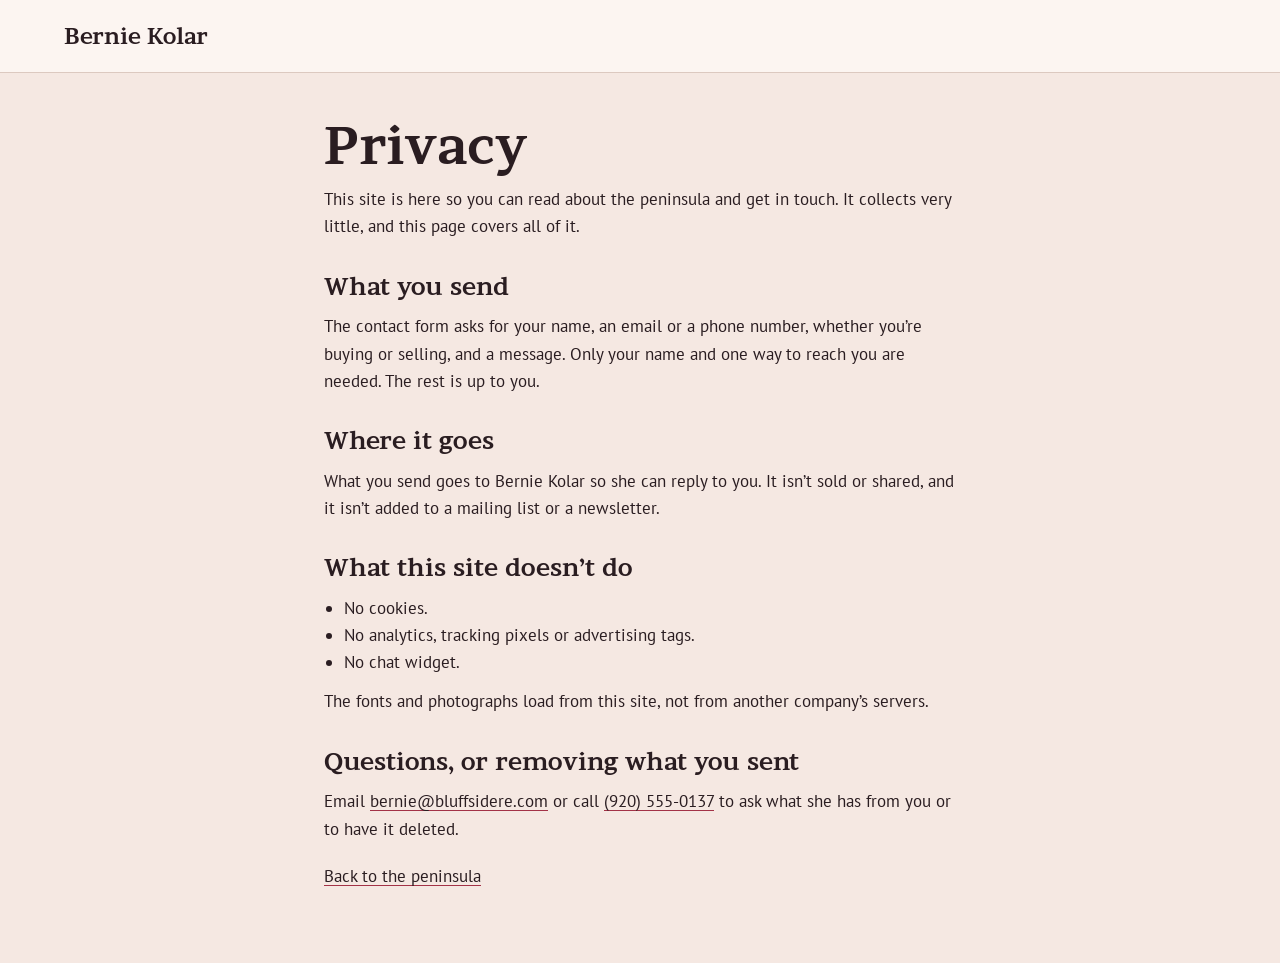
==== privacy.html @ 12010ba4 "Publish sample site preview Co-Authored-By: Claude Opus 5.5 <noreply@anthropic.com>" ====
<!-- ThinkFirst Studios sample site. Bernadette Kolar, Bluffside Real Estate Co., the phone number and the email address are FICTIONAL and used for demonstration only. Not a real agent, brokerage or business. No licence number, statistic or testimonial on this page is real — none are claimed. Photography is royalty-free stock, regional, and not represented as being of any specific address. Not for deployment to a live domain. Some photographs are Creative Commons works of named public places, credited in the footer. -->
<!DOCTYPE html>
<html lang="en-US">
<head>
  <meta charset="utf-8">
  <meta name="viewport" content="width=device-width, initial-scale=1">
  <title>Privacy · Bernie Kolar</title>
  <meta name="description" content="What this site collects, where it goes and what it doesn't do.">
  <meta name="robots" content="noindex, nofollow">
  <link rel="canonical" href="https://bluffsidere.com/privacy.html">
  <meta property="og:type" content="website">
  <meta property="og:title" content="Privacy · Bernie Kolar">
  <meta property="og:description" content="What this site collects, where it goes and what it doesn't do.">
  <meta property="og:image" content="https://bluffsidere.com/assets/og-card.jpg">
  <link rel="stylesheet" href="styles.css">
</head>
<body>
  <a class="skip" href="#main">Skip to content</a>
  <header class="head">
    <div class="head__row"><a class="head__name" href="index.html">Bernie Kolar</a></div>
  </header>
  <main id="main" class="page">
    <div class="wrap">
      <h1>Privacy</h1>
      <p>This site is here so you can read about the peninsula and get in touch. It collects very little, and this page covers all of it.</p>
      <h2>What you send</h2>
      <p>The contact form asks for your name, an email or a phone number, whether you’re buying or selling, and a message. Only your name and one way to reach you are needed. The rest is up to you.</p>
      <h2>Where it goes</h2>
      <p>What you send goes to Bernie Kolar so she can reply to you. It isn’t sold or shared, and it isn’t added to a mailing list or a newsletter.</p>
      <h2>What this site doesn’t do</h2>
      <ul>
        <li>No cookies.</li>
        <li>No analytics, tracking pixels or advertising tags.</li>
        <li>No chat widget.</li>
      </ul>
      <p>The fonts and photographs load from this site, not from another company’s servers.</p>
      <h2>Questions, or removing what you sent</h2>
      <p>Email <a href="mailto:bernie@bluffsidere.com">bernie@bluffsidere.com</a> or call <a href="tel:+19205550137">(920) 555-0137</a> to ask what she has from you or to have it deleted.</p>
      <p class="back"><a href="index.html">Back to the peninsula</a></p>
    </div>
  </main>
  <div class="callbar">
    <a href="tel:+19205550137">Call</a>
    <a href="mailto:bernie@bluffsidere.com">Email</a>
  </div>
</body>
</html>
---- styles.css ----
/* Orchard Light · The Lapped Course */
@font-face { font-family: "Brawler"; src: url("assets/fonts/brawler-400-normal.woff2") format("woff2"); font-weight: 400; font-display: swap; }
@font-face { font-family: "Brawler"; src: url("assets/fonts/brawler-700-normal.woff2") format("woff2"); font-weight: 700; font-display: swap; }
@font-face { font-family: "PT Sans"; src: url("assets/fonts/pt-sans-400-normal.woff2") format("woff2"); font-weight: 400; font-display: swap; }
@font-face { font-family: "PT Sans"; src: url("assets/fonts/pt-sans-400-italic.woff2") format("woff2"); font-weight: 400; font-style: italic; font-display: swap; }
@font-face { font-family: "PT Sans"; src: url("assets/fonts/pt-sans-700-normal.woff2") format("woff2"); font-weight: 700; font-display: swap; }

:root {
  --blossom: #F5E8E2;
  --shell: #FCF5F1;
  --harbour: #2A1D21;
  --driftwood: #6E5A52;
  --rule: #DCC9C0;
  --cherry: #A33247;
  --cherry-deep: #862839;
  --cherry-deeper: #6F1F2F;
  --lap: 28px;
  --gutter: clamp(20px, 5vw, 64px);
  --display: "Brawler", Georgia, serif;
  --body: "PT Sans", "Trebuchet MS", sans-serif;
}

*, *::before, *::after { box-sizing: border-box; }
html { scroll-behavior: smooth; scroll-padding-top: 76px; -webkit-text-size-adjust: 100%; }
body { margin: 0; background: var(--blossom); color: var(--harbour); font: 400 1.0625rem/1.6 var(--body); padding-bottom: 56px; overflow-x: clip; }
img { display: block; width: 100%; height: auto; }
h1, h2, h3, p, ul, dl, dd, figure { margin: 0; padding: 0; }
ul { list-style: none; }
a { color: var(--harbour); text-decoration: underline; text-decoration-color: var(--cherry); text-decoration-thickness: 1px; text-underline-offset: 3px; transition: text-decoration-thickness .15s; }
a:hover { text-decoration-thickness: 3px; }
:focus-visible { outline: 3px solid var(--cherry); outline-offset: 2px; }

.skip { position: absolute; left: 12px; top: -60px; z-index: 60; padding: 10px 14px; background: var(--shell); }
.skip:focus { top: 12px; }
.wrap { width: 100%; max-width: 1280px; margin: 0 auto; padding: 0 var(--gutter); }

/* Buttons */
.btn { display: inline-flex; align-items: center; justify-content: center; min-height: 48px; padding: 10px 22px; border: 0; border-radius: 2px; background: linear-gradient(180deg, var(--cherry), var(--cherry-deep)); color: var(--shell); font: 700 1rem/1.2 var(--body); text-decoration: none; cursor: pointer; }
.btn:hover { background: linear-gradient(180deg, var(--cherry-deep), var(--cherry-deeper)); }
.btn--line { background: none; color: var(--harbour); box-shadow: inset 0 0 0 1px var(--harbour); }
.btn--line:hover { background: var(--shell); }
.btn--small { min-height: 44px; padding: 8px 16px; }

/* Header */
.head { position: sticky; top: 0; z-index: 50; background: var(--shell); border-bottom: 1px solid var(--rule); }
.head__row { display: flex; align-items: center; justify-content: space-between; gap: 20px; max-width: 1280px; margin: 0 auto; padding: 14px var(--gutter); transition: padding .2s; }
.head.is-condensed .head__row { padding-top: 6px; padding-bottom: 6px; }
.head__name { display: inline-flex; align-items: center; min-height: 44px; font: 700 1.375rem/1.2 var(--display); text-decoration: none; }
.head__toggle { min-width: 64px; min-height: 44px; padding: 0 12px; background: none; border: 1px solid var(--harbour); border-radius: 2px; color: var(--harbour); font: 700 1rem var(--body); cursor: pointer; }
.head__nav { display: none; position: absolute; left: 0; right: 0; top: 100%; flex-direction: column; gap: 4px; padding: 10px var(--gutter) 20px; background: var(--shell); border-bottom: 1px solid var(--rule); }
.head__nav.is-open { display: flex; }
.head__nav a:not(.btn) { display: flex; align-items: center; min-width: 44px; min-height: 44px; }
@media (min-width: 900px) {
  .head__toggle { display: none; }
  .head__nav, .head__nav.is-open { display: flex; position: static; flex-direction: row; align-items: center; gap: 26px; padding: 0; border: 0; background: none; }
}

/* Laps: each plane overlaps the one above by 28px, with a seam at its top edge */
.lap { position: relative; z-index: 1; margin-top: calc(var(--lap) * -1); padding: calc(var(--lap) + 44px) 0 calc(var(--lap) + 64px); border-top: 1px solid var(--rule); }
.lap::before { content: ""; position: absolute; left: 0; right: 0; top: 0; height: 36px; background: linear-gradient(180deg, var(--shell), var(--blossom)); pointer-events: none; }
.lap--blossom { background: var(--blossom); }
.lap--shell { background: var(--shell); }
.lap--shell::before { background: linear-gradient(180deg, var(--blossom), var(--shell)); }
.lap > .wrap { position: relative; }
.js .lap[data-lap] { transform: translateY(14px); }
.js .lap[data-lap]::before { opacity: 0; }
.js .lap[data-lap].is-settled { transform: none; transition: transform .52s ease-out; }
.js .lap[data-lap].is-settled::before { opacity: 1; transition: opacity .52s ease-out; }

/* The title is held by the joint: half above the seam, half below it */
.lap__title { position: absolute; top: calc((var(--lap) + 45px) * -1); left: var(--gutter); transform: translateY(-50%); padding: 2px 18px 2px 0; font: 700 clamp(1.75rem, 4vw, 2.5rem)/1.15 var(--display); }
.lap--blossom .lap__title { background: var(--blossom); }
.lap--shell .lap__title { background: var(--shell); }

/* Hero */
.hero__photo { display: block; position: relative; }
.hero__photo img { aspect-ratio: 4 / 3; object-fit: cover; }
.hero__photo::after { content: ""; position: absolute; inset: 0; background: linear-gradient(0deg, rgba(42, 29, 33, .5), rgba(42, 29, 33, 0) 55%); }
.lap--hero { padding-top: calc(var(--lap) + 24px); }
.hero__copy { display: grid; gap: 22px; }
.hero__name { font: 700 clamp(2.5rem, 12vw, 4.75rem)/1 var(--display); white-space: nowrap; }
.hero__place { margin-top: 12px; color: var(--driftwood); font-size: 1rem; text-transform: uppercase; letter-spacing: .1em; }
.hero__line { font-size: clamp(1.1875rem, 2vw, 1.375rem); line-height: 1.5; max-width: 34em; }
.hero__actions { display: flex; flex-wrap: wrap; gap: 12px; margin-top: 22px; }
@media (min-width: 600px) { .hero__photo img { aspect-ratio: 21 / 9; } }
@media (min-width: 900px) { .hero__copy { grid-template-columns: 1fr 1.1fr; gap: 56px; align-items: end; } }

/* About */
.about { display: grid; gap: 36px; }
.about__prose { max-width: 34em; }
.about__prose p + p { margin-top: 1.1em; }
.about__open { font: 700 clamp(1.5rem, 3vw, 2rem)/1.25 var(--display); }
figcaption { margin-top: 10px; color: var(--driftwood); font-size: 1rem; line-height: 1.4; }
@media (min-width: 900px) { .about { grid-template-columns: 1fr minmax(0, 420px); gap: 72px; align-items: start; } }

/* Photographs that break the course */
.break { position: relative; z-index: 0; scroll-margin-top: 60px; }
.break img { aspect-ratio: 3 / 2; object-fit: cover; }
.break--wide img { aspect-ratio: 12 / 5; }

/* The peninsula */
.place { display: grid; gap: 30px; }
.place h3 { margin-bottom: 12px; font: 700 clamp(1.5rem, 3vw, 1.875rem)/1.2 var(--display); }
.place__text { max-width: 34em; }
.place__text p + p { margin-top: 1em; }
@media (min-width: 900px) {
  .place { grid-template-columns: 1fr 1.45fr; gap: 72px; align-items: center; }
  .place--flip { grid-template-columns: 1fr 1.15fr; }
  .place--flip .place__text { grid-column: 2; grid-row: 1; }
  .place--flip .place__photo { grid-column: 1; grid-row: 1; }
  .place--tall { grid-template-columns: 1.4fr 1fr; }
  .place--pair { grid-template-columns: 1fr 1fr; align-items: start; }
}

/* Why */
.points { display: grid; gap: 30px; }
.points h3 { margin-bottom: 8px; font: 700 clamp(1.375rem, 2.4vw, 1.625rem)/1.25 var(--display); }
@media (min-width: 900px) {
  .points { grid-template-columns: repeat(3, 1fr); gap: 0; }
  .points > div { padding: 0 36px; border-left: 1px solid var(--rule); }
  .points > div:first-child { padding-left: 0; border-left: 0; }
}

/* Buying and selling */
.split { display: grid; gap: 40px; }
.split__head { margin-bottom: 6px; color: var(--cherry); font: 400 clamp(1.625rem, 3vw, 2rem)/1.2 var(--display); }
.steps dt { margin-top: 16px; padding-top: 16px; border-top: 1px solid var(--rule); font: 700 1.25rem/1.3 var(--display); }
.steps dd { margin-top: 4px; }
@media (min-width: 900px) {
  .split { grid-template-columns: 1fr 1fr; gap: 0; }
  .split__col:first-child { padding-right: 56px; }
  .split__col + .split__col { padding-left: 56px; border-left: 1px solid var(--rule); }
}

/* Things I won't do */
.wont { max-width: 52em; }
.wont li { padding: 22px 0; border-top: 1px solid var(--rule); }
.wont li:first-child { padding-top: 0; border-top: 0; }
.wont strong { display: block; margin-bottom: 4px; font: 700 clamp(1.3125rem, 2.4vw, 1.625rem)/1.25 var(--display); }

/* Contact */
.contact { display: grid; gap: 40px; }
.contact__lead { max-width: 26em; font-size: clamp(1.1875rem, 2vw, 1.375rem); line-height: 1.5; }
.contact__big { margin-top: 22px; font: 700 clamp(1.75rem, 4vw, 2.5rem)/1.2 var(--display); }
.contact__big--mail { margin-top: 8px; font-size: clamp(1.25rem, 3vw, 1.75rem); overflow-wrap: anywhere; }
.contact__big a { display: inline-block; min-height: 44px; padding: 4px 0; }
.form { padding: clamp(22px, 4vw, 36px); background: var(--shell); border: 1px solid var(--rule); border-radius: 2px; }
.field { margin-bottom: 18px; }
.field label { display: block; margin-bottom: 6px; font-weight: 700; }
.field input, .field select, .field textarea { width: 100%; min-height: 48px; padding: 10px 12px; background: var(--shell); border: 1px solid var(--driftwood); border-radius: 2px; color: var(--harbour); font: 400 1.0625rem/1.4 var(--body); }
.field [aria-invalid="true"] { border-color: var(--cherry); box-shadow: inset 0 0 0 1px var(--cherry); }
.field__error { margin-top: 6px; color: var(--cherry); font-weight: 700; }
.form__note { margin-bottom: 16px; color: var(--driftwood); }
@media (min-width: 900px) { .contact { grid-template-columns: 1fr 1.05fr; gap: 72px; align-items: start; } }

/* Footer */
.foot { padding-bottom: 48px; }
.foot p { margin-top: 2px; }
.foot .foot__name { font: 700 1.5rem/1.2 var(--display); }
.foot a { display: inline-block; min-height: 44px; padding-top: 10px; }
.foot__credits { margin-top: 6px; color: var(--driftwood); font-size: 1rem; }
.foot__credits summary { display: flex; align-items: center; min-height: 44px; font-size: 1rem; cursor: pointer; }
.foot__credits a { display: inline-flex; align-items: center; min-height: 44px; padding: 0; }
.foot__credits li { margin-top: 0; }
.back a { display: inline-flex; align-items: center; min-height: 44px; }
.foot .foot__small { margin-top: 12px; color: var(--driftwood); font-size: 1rem; }

/* Sticky mobile bar */
.callbar { position: fixed; left: 0; right: 0; bottom: 0; z-index: 40; display: grid; grid-template-columns: 1fr 1fr; background: var(--shell); border-top: 1px solid var(--rule); }
.callbar a { display: flex; align-items: center; justify-content: center; min-height: 56px; font-weight: 700; text-decoration: none; }
.callbar a:first-child { background: linear-gradient(180deg, var(--cherry), var(--cherry-deep)); color: var(--shell); }
@media (min-width: 900px) { .callbar { display: none; } body { padding-bottom: 0; } }

/* Rise */
.js [data-rise-group] [data-rise] { opacity: 0; transform: translateY(8px); }
.js [data-rise-group].is-risen [data-rise] { opacity: 1; transform: none; transition: opacity .38s ease-out, transform .38s ease-out; }

/* Inner pages */
.page { padding-bottom: 64px; }
.page .wrap { max-width: 760px; }
.page__photo img { aspect-ratio: 21 / 9; object-fit: cover; }
.page h1 { padding-top: 44px; font: 700 clamp(2.25rem, 6vw, 3.25rem)/1.1 var(--display); }
.page h2 { margin-top: 32px; font: 700 1.5rem/1.2 var(--display); }
.page p, .page ul { margin-top: 12px; }
.page ul { padding-left: 1.2em; list-style: disc; }

@media (prefers-reduced-motion: reduce) {
  html { scroll-behavior: auto; }
  *, *::before, *::after { transition: none !important; animation: none !important; }
  .js .lap[data-lap], .js [data-rise-group] [data-rise] { opacity: 1; transform: none; }
  .js .lap[data-lap]::before { opacity: 1; }
}
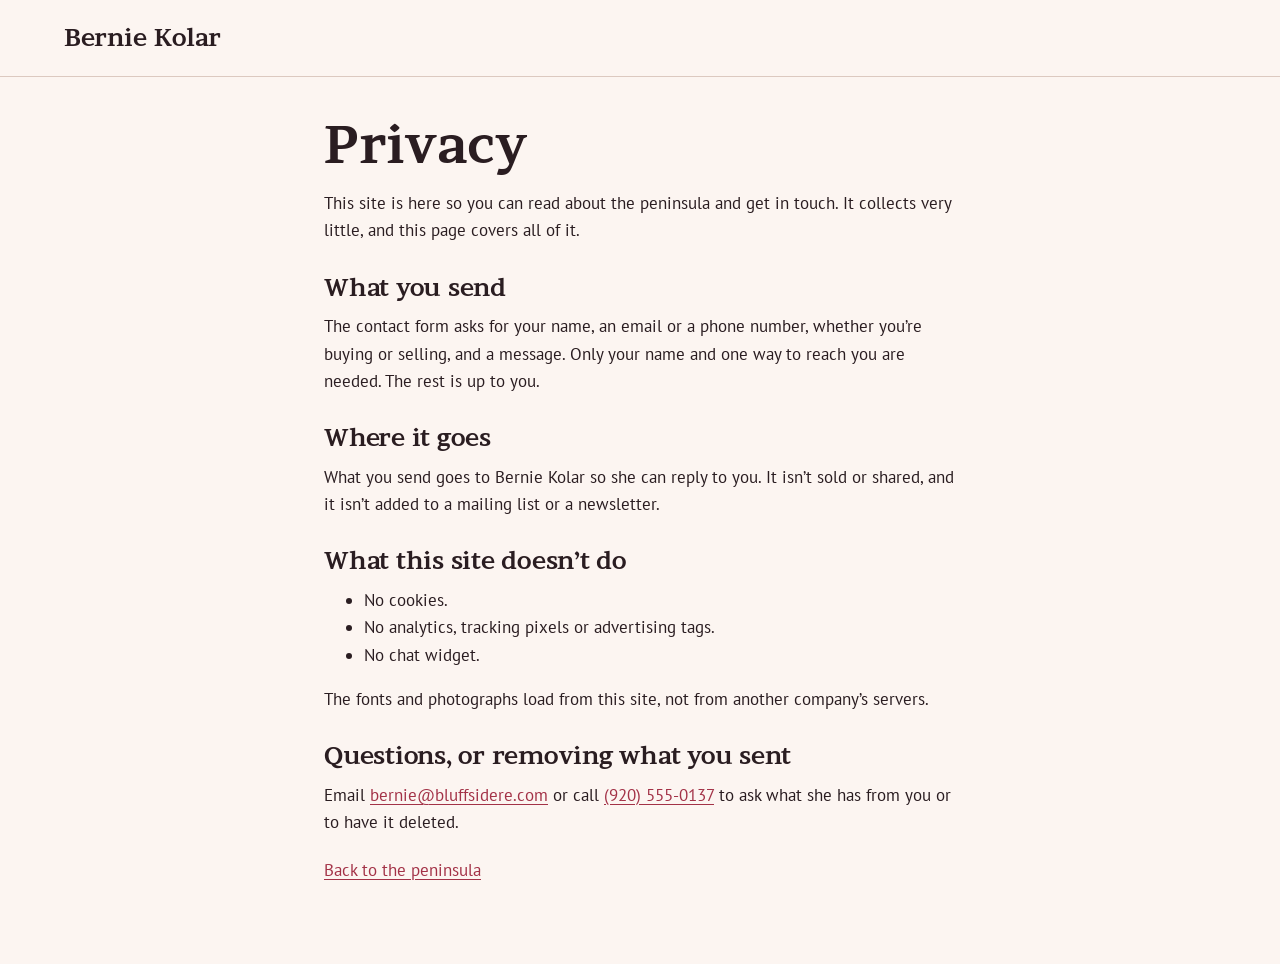
==== commit b3413053: "Overhaul the sample site around real local homes Co-Authored-By: Claude Opus 5.5 <noreply@anthropic." ====
--- a/privacy.html
+++ b/privacy.html
@@ -16,7 +16,7 @@
 </head>
 <body>
   <a class="skip" href="#main">Skip to content</a>
-  <header class="head">
+  <header class="head head--page">
     <div class="head__row"><a class="head__name" href="index.html">Bernie Kolar</a></div>
   </header>
   <main id="main" class="page">
--- a/styles.css
+++ b/styles.css
@@ -1,4 +1,4 @@
-/* Orchard Light · The Lapped Course */
+/* Orchard Light */
 @font-face { font-family: "Brawler"; src: url("assets/fonts/brawler-400-normal.woff2") format("woff2"); font-weight: 400; font-display: swap; }
 @font-face { font-family: "Brawler"; src: url("assets/fonts/brawler-700-normal.woff2") format("woff2"); font-weight: 700; font-display: swap; }
 @font-face { font-family: "PT Sans"; src: url("assets/fonts/pt-sans-400-normal.woff2") format("woff2"); font-weight: 400; font-display: swap; }
@@ -13,180 +13,205 @@
   --rule: #DCC9C0;
   --cherry: #A33247;
   --cherry-deep: #862839;
-  --cherry-deeper: #6F1F2F;
-  --lap: 28px;
-  --gutter: clamp(20px, 5vw, 64px);
+  --gutter: clamp(20px, 5vw, 72px);
+  --r: 16px;
   --display: "Brawler", Georgia, serif;
   --body: "PT Sans", "Trebuchet MS", sans-serif;
 }
 
 *, *::before, *::after { box-sizing: border-box; }
-html { scroll-behavior: smooth; scroll-padding-top: 76px; -webkit-text-size-adjust: 100%; }
-body { margin: 0; background: var(--blossom); color: var(--harbour); font: 400 1.0625rem/1.6 var(--body); padding-bottom: 56px; overflow-x: clip; }
-img { display: block; width: 100%; height: auto; }
-h1, h2, h3, p, ul, dl, dd, figure { margin: 0; padding: 0; }
-ul { list-style: none; }
-a { color: var(--harbour); text-decoration: underline; text-decoration-color: var(--cherry); text-decoration-thickness: 1px; text-underline-offset: 3px; transition: text-decoration-thickness .15s; }
-a:hover { text-decoration-thickness: 3px; }
-:focus-visible { outline: 3px solid var(--cherry); outline-offset: 2px; }
-
-.skip { position: absolute; left: 12px; top: -60px; z-index: 60; padding: 10px 14px; background: var(--shell); }
+html { scroll-behavior: smooth; scroll-padding-top: 88px; -webkit-text-size-adjust: 100%; }
+body { margin: 0; background: var(--shell); color: var(--harbour); font: 400 1.0625rem/1.6 var(--body); }
+img { display: block; max-width: 100%; height: auto; }
+svg { fill: none; stroke: currentColor; stroke-width: 1.8; stroke-linecap: round; stroke-linejoin: round; }
+h1, h2, h3 { margin: 0; font-family: var(--display); font-weight: 700; line-height: 1.12; text-wrap: balance; }
+h2 { font-size: clamp(2rem, 4vw, 3.25rem); letter-spacing: -.01em; }
+h3 { font-size: 1.5rem; }
+p { margin: 0; }
+a { color: var(--cherry); text-underline-offset: 3px; }
+:focus-visible { outline: 3px solid var(--cherry); outline-offset: 3px; }
+.wrap { width: 100%; max-width: 1360px; margin-inline: auto; padding-inline: var(--gutter); }
+.skip { position: absolute; left: 12px; top: -80px; z-index: 60; padding: 12px 18px; border-radius: 10px; background: var(--harbour); color: var(--shell); }
 .skip:focus { top: 12px; }
-.wrap { width: 100%; max-width: 1280px; margin: 0 auto; padding: 0 var(--gutter); }
-
-/* Buttons */
-.btn { display: inline-flex; align-items: center; justify-content: center; min-height: 48px; padding: 10px 22px; border: 0; border-radius: 2px; background: linear-gradient(180deg, var(--cherry), var(--cherry-deep)); color: var(--shell); font: 700 1rem/1.2 var(--body); text-decoration: none; cursor: pointer; }
-.btn:hover { background: linear-gradient(180deg, var(--cherry-deep), var(--cherry-deeper)); }
-.btn--line { background: none; color: var(--harbour); box-shadow: inset 0 0 0 1px var(--harbour); }
-.btn--line:hover { background: var(--shell); }
-.btn--small { min-height: 44px; padding: 8px 16px; }
+.kicker { color: var(--cherry); font-weight: 700; }
+
+.btn { display: inline-flex; align-items: center; justify-content: center; min-height: 52px; padding: 12px 26px; border: 0; border-radius: 10px; background: linear-gradient(180deg, #3B2A2F, var(--harbour)); color: var(--shell); font: 700 1.0625rem/1.2 var(--body); text-decoration: none; cursor: pointer; transition: background-color .2s, transform .2s; }
+.btn:hover { transform: translateY(-2px); }
+.btn--light { background: var(--shell); color: var(--harbour); }
+.round { display: grid; place-items: center; width: 52px; height: 52px; padding: 0; border: 0; border-radius: 50%; background: var(--shell); color: var(--harbour); box-shadow: 0 6px 20px rgba(42, 29, 33, .22); cursor: pointer; }
+.round svg { width: 22px; height: 22px; }
 
 /* Header */
-.head { position: sticky; top: 0; z-index: 50; background: var(--shell); border-bottom: 1px solid var(--rule); }
-.head__row { display: flex; align-items: center; justify-content: space-between; gap: 20px; max-width: 1280px; margin: 0 auto; padding: 14px var(--gutter); transition: padding .2s; }
-.head.is-condensed .head__row { padding-top: 6px; padding-bottom: 6px; }
-.head__name { display: inline-flex; align-items: center; min-height: 44px; font: 700 1.375rem/1.2 var(--display); text-decoration: none; }
-.head__toggle { min-width: 64px; min-height: 44px; padding: 0 12px; background: none; border: 1px solid var(--harbour); border-radius: 2px; color: var(--harbour); font: 700 1rem var(--body); cursor: pointer; }
-.head__nav { display: none; position: absolute; left: 0; right: 0; top: 100%; flex-direction: column; gap: 4px; padding: 10px var(--gutter) 20px; background: var(--shell); border-bottom: 1px solid var(--rule); }
-.head__nav.is-open { display: flex; }
-.head__nav a:not(.btn) { display: flex; align-items: center; min-width: 44px; min-height: 44px; }
-@media (min-width: 900px) {
-  .head__toggle { display: none; }
-  .head__nav, .head__nav.is-open { display: flex; position: static; flex-direction: row; align-items: center; gap: 26px; padding: 0; border: 0; background: none; }
-}
-
-/* Laps: each plane overlaps the one above by 28px, with a seam at its top edge */
-.lap { position: relative; z-index: 1; margin-top: calc(var(--lap) * -1); padding: calc(var(--lap) + 44px) 0 calc(var(--lap) + 64px); border-top: 1px solid var(--rule); }
-.lap::before { content: ""; position: absolute; left: 0; right: 0; top: 0; height: 36px; background: linear-gradient(180deg, var(--shell), var(--blossom)); pointer-events: none; }
-.lap--blossom { background: var(--blossom); }
-.lap--shell { background: var(--shell); }
-.lap--shell::before { background: linear-gradient(180deg, var(--blossom), var(--shell)); }
-.lap > .wrap { position: relative; }
-.js .lap[data-lap] { transform: translateY(14px); }
-.js .lap[data-lap]::before { opacity: 0; }
-.js .lap[data-lap].is-settled { transform: none; transition: transform .52s ease-out; }
-.js .lap[data-lap].is-settled::before { opacity: 1; transition: opacity .52s ease-out; }
-
-/* The title is held by the joint: half above the seam, half below it */
-.lap__title { position: absolute; top: calc((var(--lap) + 45px) * -1); left: var(--gutter); transform: translateY(-50%); padding: 2px 18px 2px 0; font: 700 clamp(1.75rem, 4vw, 2.5rem)/1.15 var(--display); }
-.lap--blossom .lap__title { background: var(--blossom); }
-.lap--shell .lap__title { background: var(--shell); }
+.head { position: absolute; inset: 0 0 auto; z-index: 40; color: var(--shell); transition: background-color .25s, box-shadow .25s; }
+.head.is-condensed { position: fixed; background: var(--shell); color: var(--harbour); box-shadow: 0 1px 0 var(--rule); }
+.head__row { display: flex; align-items: center; justify-content: space-between; gap: 24px; max-width: 1480px; margin-inline: auto; padding: 16px var(--gutter); }
+.head__name { display: flex; flex-direction: column; justify-content: center; min-height: 44px; color: inherit; font: 700 1.5rem/1.1 var(--display); text-decoration: none; }
+.head__name small { display: block; margin-top: 3px; font: 400 1rem/1.2 var(--body); }
+.head__nav { display: flex; align-items: center; gap: clamp(16px, 2.2vw, 34px); }
+.head__nav a { display: flex; align-items: center; min-height: 44px; color: inherit; text-decoration: none; }
+.head__nav a:not(.head__phone):hover { text-decoration: underline; text-underline-offset: 6px; }
+.head__phone { gap: 8px; padding: 0 18px; border: 1.5px solid currentColor; border-radius: 10px; font-weight: 700; white-space: nowrap; }
+.head__phone svg { width: 18px; height: 18px; }
+.head__toggle { display: none; min-height: 44px; min-width: 44px; padding: 0 14px; border: 1.5px solid currentColor; border-radius: 10px; background: none; color: inherit; font: 700 1rem var(--body); cursor: pointer; }
 
 /* Hero */
-.hero__photo { display: block; position: relative; }
-.hero__photo img { aspect-ratio: 4 / 3; object-fit: cover; }
-.hero__photo::after { content: ""; position: absolute; inset: 0; background: linear-gradient(0deg, rgba(42, 29, 33, .5), rgba(42, 29, 33, 0) 55%); }
-.lap--hero { padding-top: calc(var(--lap) + 24px); }
-.hero__copy { display: grid; gap: 22px; }
-.hero__name { font: 700 clamp(2.5rem, 12vw, 4.75rem)/1 var(--display); white-space: nowrap; }
-.hero__place { margin-top: 12px; color: var(--driftwood); font-size: 1rem; text-transform: uppercase; letter-spacing: .1em; }
-.hero__line { font-size: clamp(1.1875rem, 2vw, 1.375rem); line-height: 1.5; max-width: 34em; }
-.hero__actions { display: flex; flex-wrap: wrap; gap: 12px; margin-top: 22px; }
-@media (min-width: 600px) { .hero__photo img { aspect-ratio: 21 / 9; } }
-@media (min-width: 900px) { .hero__copy { grid-template-columns: 1fr 1.1fr; gap: 56px; align-items: end; } }
+.hero { position: relative; display: flex; flex-direction: column; align-items: center; min-height: min(100svh, 980px); overflow: hidden; background: var(--harbour); color: var(--shell); text-align: center; }
+.hero__photo { position: absolute; inset: 0; }
+.hero__photo img { width: 100%; height: 100%; object-fit: cover; object-position: 56% 0; }
+.hero::after { content: ""; position: absolute; inset: 0; background: linear-gradient(180deg, rgba(42, 29, 33, .64), rgba(42, 29, 33, .56) 38%, rgba(42, 29, 33, 0) 56%); }
+.hero__copy { position: relative; z-index: 1; display: grid; justify-items: center; gap: 14px; max-width: 1120px; padding: clamp(88px, 12vh, 124px) var(--gutter) 0; }
+.hero h1 { font-size: clamp(2.25rem, min(5.2vw, 8.6vh), 5rem); line-height: 1.06; letter-spacing: -.015em; }
+.hero__copy p { max-width: 40em; font-size: clamp(1.0625rem, 1.4vw, 1.1875rem); }
+.hero__place { position: absolute; z-index: 1; right: var(--gutter); bottom: 20px; padding: 4px 12px; border-radius: 8px; background: rgba(42, 29, 33, .82); font-size: 1rem; }
+.js .hero__copy > * { animation: settle .9s cubic-bezier(.2, .7, .2, 1) both; }
+.js .hero__copy > :nth-child(2) { animation-delay: .12s; }
+.js .hero__copy > :nth-child(3) { animation-delay: .24s; }
+@keyframes settle { from { opacity: 0; transform: translateY(18px); } }
 
 /* About */
-.about { display: grid; gap: 36px; }
-.about__prose { max-width: 34em; }
-.about__prose p + p { margin-top: 1.1em; }
-.about__open { font: 700 clamp(1.5rem, 3vw, 2rem)/1.25 var(--display); }
-figcaption { margin-top: 10px; color: var(--driftwood); font-size: 1rem; line-height: 1.4; }
-@media (min-width: 900px) { .about { grid-template-columns: 1fr minmax(0, 420px); gap: 72px; align-items: start; } }
-
-/* Photographs that break the course */
-.break { position: relative; z-index: 0; scroll-margin-top: 60px; }
-.break img { aspect-ratio: 3 / 2; object-fit: cover; }
-.break--wide img { aspect-ratio: 12 / 5; }
-
-/* The peninsula */
-.place { display: grid; gap: 30px; }
-.place h3 { margin-bottom: 12px; font: 700 clamp(1.5rem, 3vw, 1.875rem)/1.2 var(--display); }
-.place__text { max-width: 34em; }
-.place__text p + p { margin-top: 1em; }
-@media (min-width: 900px) {
-  .place { grid-template-columns: 1fr 1.45fr; gap: 72px; align-items: center; }
-  .place--flip { grid-template-columns: 1fr 1.15fr; }
-  .place--flip .place__text { grid-column: 2; grid-row: 1; }
-  .place--flip .place__photo { grid-column: 1; grid-row: 1; }
-  .place--tall { grid-template-columns: 1.4fr 1fr; }
-  .place--pair { grid-template-columns: 1fr 1fr; align-items: start; }
-}
+.about { display: grid; gap: 40px; padding-block: clamp(64px, 8vw, 112px); }
+.about__text { display: grid; gap: 16px; justify-items: start; align-content: center; }
+.about__text h2 { max-width: 13em; font-size: clamp(2rem, 3.4vw, 3rem); }
+.about__text p:not(.kicker) { max-width: 34em; }
+.about__text .btn { margin-top: 10px; }
+.slider { position: relative; min-width: 0; }
+.slider__track { display: flex; gap: 16px; overflow-x: auto; scroll-snap-type: x mandatory; scrollbar-width: none; border-radius: var(--r); }
+.slider__track::-webkit-scrollbar { display: none; }
+.slider figure { flex: 0 0 86%; margin: 0; scroll-snap-align: start; }
+.slider img { width: 100%; aspect-ratio: 3 / 2; object-fit: cover; border-radius: var(--r); }
+.slider figcaption { margin-top: 10px; color: var(--driftwood); font-size: 1rem; }
+.slider__next { position: absolute; top: calc(50% - 44px); right: 10px; }
+
+/* Homes */
+.homes { padding-block: clamp(56px, 7vw, 96px); background: linear-gradient(180deg, var(--blossom), var(--shell)); }
+.homes__head { display: grid; gap: 10px; justify-items: center; text-align: center; margin-bottom: 40px; }
+.homes__head p:last-child { max-width: 38em; }
+.rail { position: relative; }
+.rail__list { display: flex; gap: 14px; margin: 0; padding: 0; list-style: none; }
+.rail__item { flex: 1 1 0; min-width: 0; transition: flex-grow .55s cubic-bezier(.2, .7, .2, 1); }
+.rail__item.is-open { flex-grow: 3.1; }
+.rail__item button { position: relative; display: block; width: 100%; height: clamp(360px, 36vw, 500px); padding: 0; overflow: hidden; border: 0; border-radius: var(--r); background: var(--harbour); color: var(--shell); font: inherit; text-align: left; cursor: pointer; }
+.rail__item img { width: 100%; height: 100%; object-fit: cover; }
+.rail__cap { position: absolute; inset: auto 0 0; display: grid; gap: 2px; padding: 56px 22px 18px; background: linear-gradient(0deg, rgba(42, 29, 33, .92), rgba(42, 29, 33, .7) 58%, rgba(42, 29, 33, 0)); opacity: 0; transition: opacity .3s; }
+.rail__cap strong { font: 700 1.5rem/1.2 var(--display); }
+.is-open .rail__cap { opacity: 1; transition-delay: .2s; }
+.rail__arrow { position: absolute; z-index: 2; top: calc(50% - 26px); }
+.rail__arrow--prev { left: calc(var(--gutter) - 26px); }
+.rail__arrow--next { right: calc(var(--gutter) - 26px); }
 
 /* Why */
-.points { display: grid; gap: 30px; }
-.points h3 { margin-bottom: 8px; font: 700 clamp(1.375rem, 2.4vw, 1.625rem)/1.25 var(--display); }
-@media (min-width: 900px) {
-  .points { grid-template-columns: repeat(3, 1fr); gap: 0; }
-  .points > div { padding: 0 36px; border-left: 1px solid var(--rule); }
-  .points > div:first-child { padding-left: 0; border-left: 0; }
-}
+.why { padding-block: clamp(56px, 7vw, 96px); }
+.why__grid { display: grid; gap: 36px; margin-top: 36px; }
+.why__grid svg { width: 36px; height: 36px; color: var(--cherry); margin-bottom: 14px; }
+.why__grid p { margin-top: 8px; color: var(--driftwood); max-width: 30em; }
+
+/* Peninsula */
+.peninsula { padding-top: clamp(56px, 7vw, 96px); background: var(--blossom); }
+.peninsula__head { display: grid; gap: 10px; max-width: 760px; }
+.places { display: grid; gap: 36px; margin-block: 40px clamp(56px, 7vw, 88px); }
+.places img { width: 100%; aspect-ratio: 4 / 3; object-fit: cover; border-radius: var(--r); margin-bottom: 18px; }
+.places p { margin-top: 8px; }
+.harbor { position: relative; margin: 0; color: var(--shell); }
+.harbor img { width: 100%; min-height: 560px; max-height: 720px; object-fit: cover; }
+.harbor figcaption { position: absolute; inset: auto 0 0; padding: 96px var(--gutter) 40px; background: linear-gradient(0deg, rgba(42, 29, 33, .94), rgba(42, 29, 33, .8) 60%, rgba(42, 29, 33, 0)); }
+.harbor h3 { font-size: clamp(1.75rem, 3vw, 2.5rem); }
+.harbor p { max-width: 42em; margin-top: 8px; }
 
 /* Buying and selling */
-.split { display: grid; gap: 40px; }
-.split__head { margin-bottom: 6px; color: var(--cherry); font: 400 clamp(1.625rem, 3vw, 2rem)/1.2 var(--display); }
-.steps dt { margin-top: 16px; padding-top: 16px; border-top: 1px solid var(--rule); font: 700 1.25rem/1.3 var(--display); }
-.steps dd { margin-top: 4px; }
-@media (min-width: 900px) {
-  .split { grid-template-columns: 1fr 1fr; gap: 0; }
-  .split__col:first-child { padding-right: 56px; }
-  .split__col + .split__col { padding-left: 56px; border-left: 1px solid var(--rule); }
-}
+.bs { padding-block: clamp(64px, 8vw, 112px); }
+.bs__grid { display: grid; gap: 48px; margin-top: 36px; }
+.bs img { width: 100%; aspect-ratio: 3 / 2; object-fit: cover; border-radius: var(--r); margin-bottom: 20px; }
+.bs h3 { font-size: 2rem; }
+.bs dl { margin: 12px 0 0; }
+.bs dt { margin-top: 16px; font-weight: 700; }
+.bs dd { margin: 2px 0 0; color: var(--driftwood); }
 
 /* Things I won't do */
-.wont { max-width: 52em; }
-.wont li { padding: 22px 0; border-top: 1px solid var(--rule); }
-.wont li:first-child { padding-top: 0; border-top: 0; }
-.wont strong { display: block; margin-bottom: 4px; font: 700 clamp(1.3125rem, 2.4vw, 1.625rem)/1.25 var(--display); }
+.wont { padding-block: clamp(56px, 7vw, 96px); background: var(--blossom); }
+.wont__grid { display: grid; gap: 28px; }
+.wont ul { display: grid; gap: 18px; margin: 0; padding: 0; list-style: none; }
+.wont li { padding-bottom: 18px; border-bottom: 1px solid var(--rule); }
+.wont li:last-child { border-bottom: 0; padding-bottom: 0; }
+
+/* Band */
+.band { display: grid; gap: 18px; justify-items: start; margin-block: clamp(48px, 6vw, 80px) 0; padding: 28px clamp(22px, 3vw, 40px); border-radius: var(--r); background: var(--blossom); }
+.band__icon { display: grid; place-items: center; width: 72px; height: 72px; border-radius: 50%; background: linear-gradient(180deg, var(--cherry), var(--cherry-deep)); color: var(--shell); }
+.band__icon svg { width: 36px; height: 36px; }
+.band h2 { font-size: clamp(1.625rem, 2.4vw, 2rem); }
 
 /* Contact */
-.contact { display: grid; gap: 40px; }
-.contact__lead { max-width: 26em; font-size: clamp(1.1875rem, 2vw, 1.375rem); line-height: 1.5; }
-.contact__big { margin-top: 22px; font: 700 clamp(1.75rem, 4vw, 2.5rem)/1.2 var(--display); }
-.contact__big--mail { margin-top: 8px; font-size: clamp(1.25rem, 3vw, 1.75rem); overflow-wrap: anywhere; }
-.contact__big a { display: inline-block; min-height: 44px; padding: 4px 0; }
-.form { padding: clamp(22px, 4vw, 36px); background: var(--shell); border: 1px solid var(--rule); border-radius: 2px; }
-.field { margin-bottom: 18px; }
-.field label { display: block; margin-bottom: 6px; font-weight: 700; }
-.field input, .field select, .field textarea { width: 100%; min-height: 48px; padding: 10px 12px; background: var(--shell); border: 1px solid var(--driftwood); border-radius: 2px; color: var(--harbour); font: 400 1.0625rem/1.4 var(--body); }
-.field [aria-invalid="true"] { border-color: var(--cherry); box-shadow: inset 0 0 0 1px var(--cherry); }
-.field__error { margin-top: 6px; color: var(--cherry); font-weight: 700; }
-.form__note { margin-bottom: 16px; color: var(--driftwood); }
-@media (min-width: 900px) { .contact { grid-template-columns: 1fr 1.05fr; gap: 72px; align-items: start; } }
+.contact { display: grid; gap: 40px; padding-block: clamp(56px, 7vw, 96px); }
+.contact > div > p { margin-top: 12px; max-width: 30em; }
+.contact .contact__big { margin-top: 18px; font: 700 clamp(1.5rem, 2.6vw, 2rem)/1.2 var(--display); }
+.contact .contact__big--mail { margin-top: 6px; font-size: clamp(1.125rem, 1.8vw, 1.375rem); overflow-wrap: anywhere; }
+.contact__big a { display: inline-flex; align-items: center; min-height: 44px; }
+.form { display: grid; gap: 16px; padding: clamp(20px, 3vw, 36px); border-radius: var(--r); background: var(--blossom); }
+.form__two { display: grid; gap: 16px; }
+.field { display: grid; gap: 6px; min-width: 0; }
+.field label { font-weight: 700; }
+.field input, .field select, .field textarea { width: 100%; min-height: 48px; padding: 10px 14px; border: 1.5px solid var(--driftwood); border-radius: 10px; background: var(--shell); color: var(--harbour); font: inherit; }
+.field__error { color: var(--cherry-deep); font-weight: 700; }
+.form__note { color: var(--driftwood); }
+.form .btn { justify-self: start; }
 
 /* Footer */
-.foot { padding-bottom: 48px; }
-.foot p { margin-top: 2px; }
-.foot .foot__name { font: 700 1.5rem/1.2 var(--display); }
-.foot a { display: inline-block; min-height: 44px; padding-top: 10px; }
-.foot__credits { margin-top: 6px; color: var(--driftwood); font-size: 1rem; }
-.foot__credits summary { display: flex; align-items: center; min-height: 44px; font-size: 1rem; cursor: pointer; }
-.foot__credits a { display: inline-flex; align-items: center; min-height: 44px; padding: 0; }
-.foot__credits li { margin-top: 0; }
+.foot { padding-block: 40px 96px; border-top: 1px solid var(--rule); color: var(--driftwood); }
+.foot__grid { display: flex; flex-wrap: wrap; justify-content: space-between; gap: 20px 48px; }
+.foot__name { color: var(--harbour); font: 700 1.375rem var(--display); }
+.foot__grid a { display: inline-flex; align-items: center; min-height: 44px; }
+.foot__credits { margin-top: 18px; }
+.foot__credits summary { display: flex; align-items: center; min-height: 44px; color: var(--cherry); font-weight: 700; cursor: pointer; }
+.foot__credits ul { margin: 10px 0 0; padding: 0; list-style: none; }
+.foot__credits a { display: inline-flex; align-items: center; min-height: 44px; }
+
+/* Plain pages */
+.head--page { position: static; background: var(--shell); color: var(--harbour); box-shadow: 0 1px 0 var(--rule); }
+.page { padding-bottom: 72px; }
+.page__photo { margin: 0 0 40px; }
+.page__photo img { width: 100%; max-height: 46vh; object-fit: cover; }
+.page .wrap { max-width: 760px; padding-top: 40px; }
+.page h1 { font-size: clamp(2.25rem, 5vw, 3.25rem); margin-bottom: 16px; }
+.page h2 { margin-top: 30px; font-size: 1.5rem; }
+.page p, .page ul { margin-top: 12px; }
 .back a { display: inline-flex; align-items: center; min-height: 44px; }
-.foot .foot__small { margin-top: 12px; color: var(--driftwood); font-size: 1rem; }
-
-/* Sticky mobile bar */
-.callbar { position: fixed; left: 0; right: 0; bottom: 0; z-index: 40; display: grid; grid-template-columns: 1fr 1fr; background: var(--shell); border-top: 1px solid var(--rule); }
-.callbar a { display: flex; align-items: center; justify-content: center; min-height: 56px; font-weight: 700; text-decoration: none; }
-.callbar a:first-child { background: linear-gradient(180deg, var(--cherry), var(--cherry-deep)); color: var(--shell); }
-@media (min-width: 900px) { .callbar { display: none; } body { padding-bottom: 0; } }
-
-/* Rise */
-.js [data-rise-group] [data-rise] { opacity: 0; transform: translateY(8px); }
-.js [data-rise-group].is-risen [data-rise] { opacity: 1; transform: none; transition: opacity .38s ease-out, transform .38s ease-out; }
-
-/* Inner pages */
-.page { padding-bottom: 64px; }
-.page .wrap { max-width: 760px; }
-.page__photo img { aspect-ratio: 21 / 9; object-fit: cover; }
-.page h1 { padding-top: 44px; font: 700 clamp(2.25rem, 6vw, 3.25rem)/1.1 var(--display); }
-.page h2 { margin-top: 32px; font: 700 1.5rem/1.2 var(--display); }
-.page p, .page ul { margin-top: 12px; }
-.page ul { padding-left: 1.2em; list-style: disc; }
-
+
+.callbar { position: fixed; inset: auto 0 0; z-index: 45; display: grid; grid-template-columns: 1fr 1fr; background: var(--harbour); }
+.callbar a { display: grid; place-items: center; min-height: 56px; color: var(--shell); font-weight: 700; text-decoration: none; }
+.callbar a + a { background: var(--cherry); }
+
+@media (max-width: 959px) {
+  .head__toggle { display: inline-block; }
+  .head__nav { position: absolute; inset: 100% 0 auto; display: none; flex-direction: column; align-items: stretch; gap: 0; padding: 8px var(--gutter) 18px; background: var(--shell); color: var(--harbour); box-shadow: 0 12px 24px rgba(42, 29, 33, .2); }
+  .head__nav.is-open { display: flex; }
+  .head__phone { justify-content: center; margin-top: 8px; }
+  .rail__list { overflow-x: auto; scroll-snap-type: x mandatory; margin-inline: calc(var(--gutter) * -1); padding-inline: var(--gutter); scrollbar-width: none; }
+  .rail__list::-webkit-scrollbar { display: none; }
+  .rail__item, .rail__item.is-open { flex: 0 0 78%; scroll-snap-align: center; }
+  .rail__item button { height: 400px; }
+  .rail__cap { opacity: 1; }
+  .rail__arrow { display: none; }
+}
+@media (max-width: 699px) {
+  .hero { min-height: 100svh; }
+  .hero h1 { font-size: 8.5vw; }
+  .hero__photo img { object-position: 50% 0; }
+  .hero__place { right: 12px; bottom: 68px; }
+}
+@media (min-width: 720px) {
+  .form__two { grid-template-columns: 1fr 1fr; }
+  .why__grid { grid-template-columns: repeat(3, 1fr); }
+  .places { grid-template-columns: repeat(3, 1fr); }
+  .bs__grid { grid-template-columns: 1fr 1fr; }
+  .band { grid-template-columns: auto 1fr auto; align-items: center; gap: 24px; }
+}
+@media (min-width: 960px) {
+  .about { grid-template-columns: 5fr 7fr; gap: 64px; }
+  .wont__grid { grid-template-columns: 4fr 8fr; gap: 56px; }
+  .contact { grid-template-columns: 5fr 7fr; gap: 64px; }
+  .callbar { display: none; }
+  .foot { padding-bottom: 40px; }
+}
 @media (prefers-reduced-motion: reduce) {
   html { scroll-behavior: auto; }
-  *, *::before, *::after { transition: none !important; animation: none !important; }
-  .js .lap[data-lap], .js [data-rise-group] [data-rise] { opacity: 1; transform: none; }
-  .js .lap[data-lap]::before { opacity: 1; }
-}
+  *, *::before, *::after { animation: none !important; transition: none !important; }
+}
